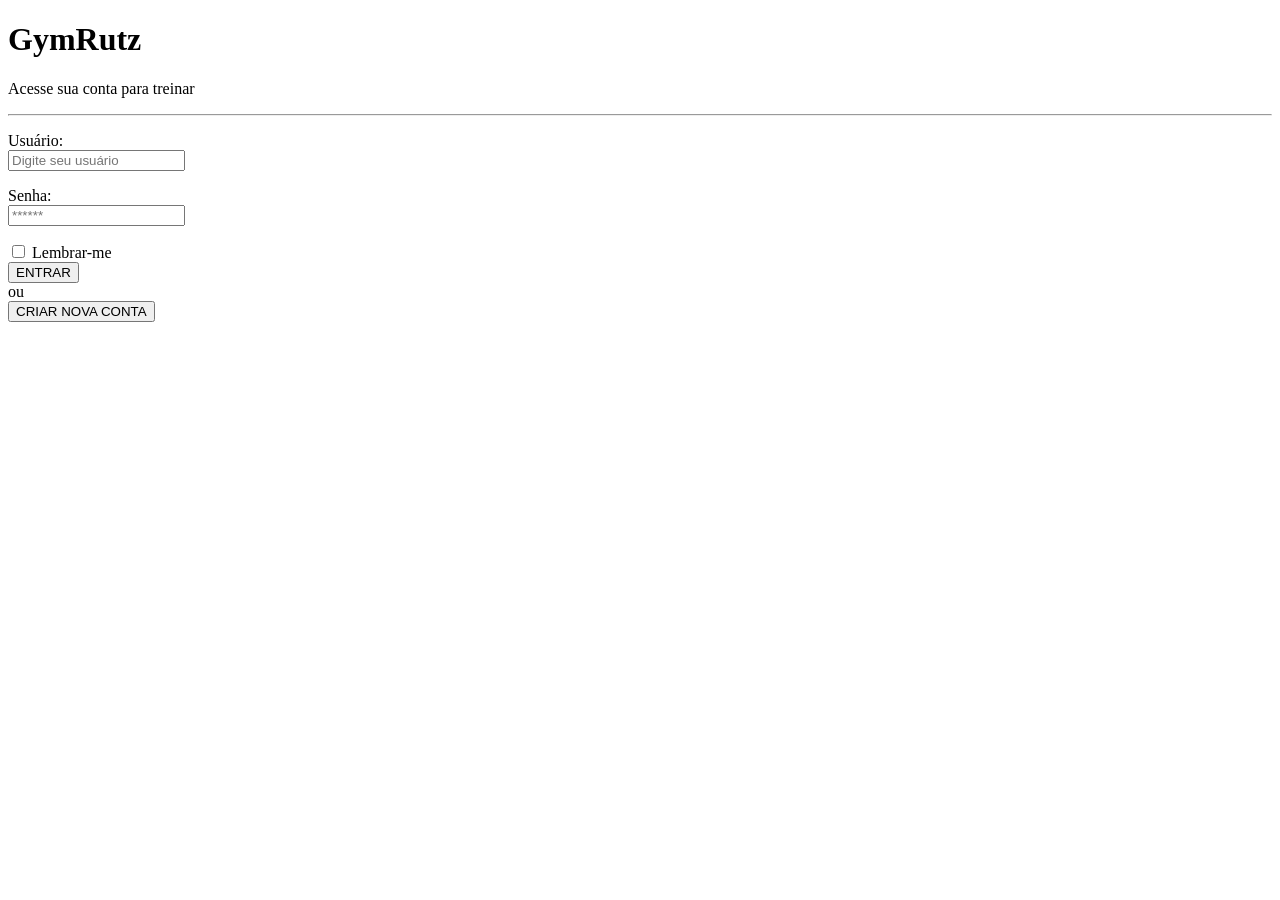
==== login.html @ e9187623 "login.html" ====
<!DOCTYPE html>
<html lang="pt-BR">
<head>
  <meta charset="UTF-8">
  <title>Login - GymRutz</title>
  <link href="https://fonts.googleapis.com/css2?family=Bebas+Neue&family=DM+Sans&display=swap" rel="stylesheet">
  <link rel="stylesheet" href="style.css">
</head>
<body class="corpo-login">

  <div class="caixa-login">
    <div class="login-topo">
      <h1>GymRutz</h1>
      <p>Acesse sua conta para treinar</p>
    </div>

    <hr> <!-- quebra a pagina com uma linha -->


    <!-- log de formulario -->
    <div class="form-login">
      <p>
        Usuário:<br>
        <input type="text" id="username" placeholder="Digite seu usuário">
      </p>
      
      <p>
        Senha:<br>
        <input type="password" id="password" placeholder="******">
      </p>
    
      <div class="opcoes">
        <input type="checkbox" id="rememberMe"> Lembrar-me
      </div>

      <button id="btnLogin" class="btn-entrar">ENTRAR</button>
      
      <div class="ou">ou</div>
      
      <button id="btnCadastrar" class="btn-registrar">CRIAR NOVA CONTA</button>
    </div>
  </div>

  <div id="forgotModal" class="modal-simples" style="display:none">
    <div class="modal-conteudo">
      <h3>Recuperar Senha</h3>
      <p>Informe seu usuário:</p>
      <input type="text" id="recoverUser">
      <br><br>
      <button id="btnRecover">Enviar</button>
      <button id="btnCloseModal">Fechar</button>
    </div>
  </div>

  <script src="login.js"></script>
</body>
</html>
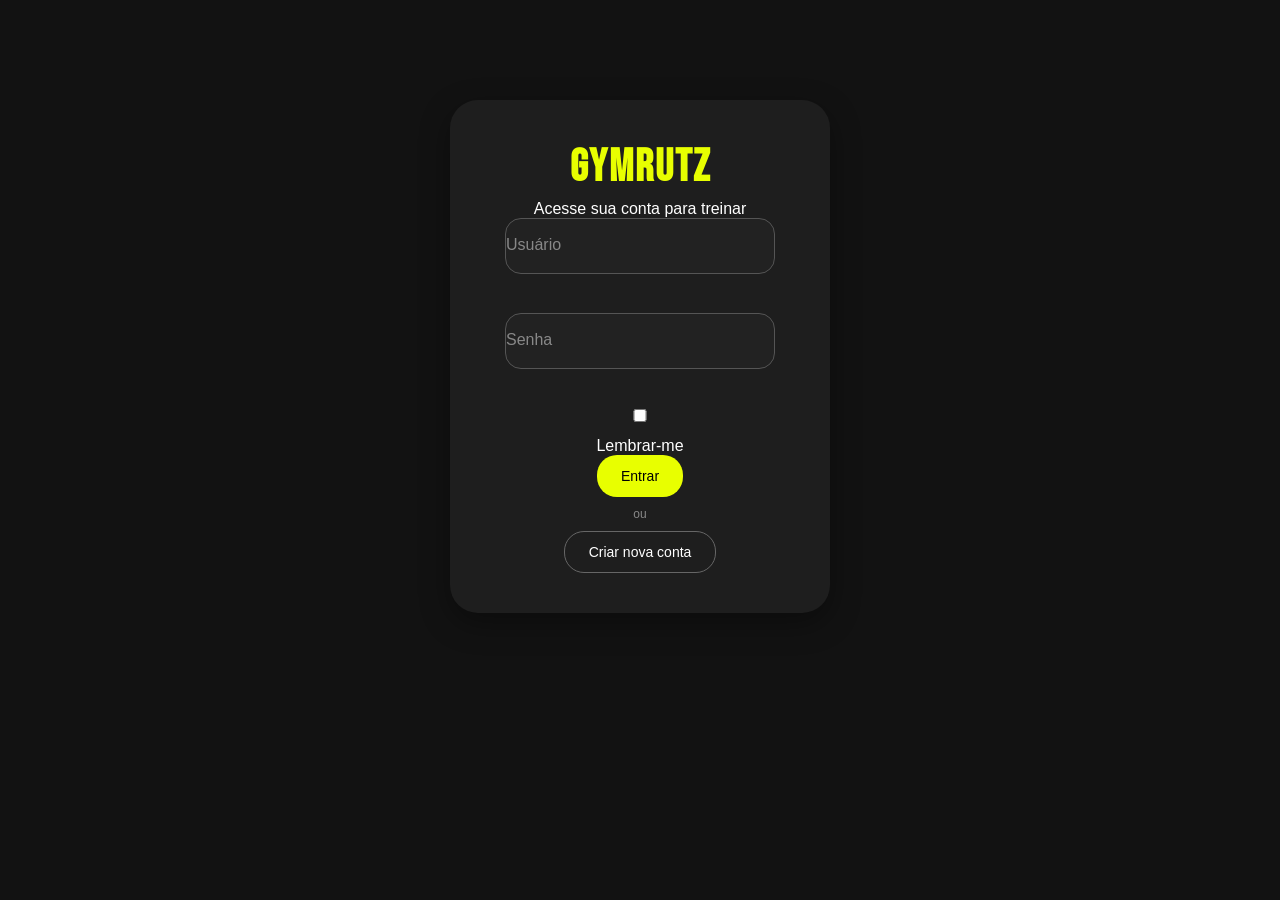
==== commit b59032d5: "atualizaçao da pagina de login para o material design" ====
--- a/login.html
+++ b/login.html
@@ -1,57 +1,107 @@
 <!DOCTYPE html>
 <html lang="pt-BR">
+
 <head>
-  <meta charset="UTF-8">
-  <title>Login - GymRutz</title>
-  <link href="https://fonts.googleapis.com/css2?family=Bebas+Neue&family=DM+Sans&display=swap" rel="stylesheet">
-  <link rel="stylesheet" href="style.css">
+    <meta charset="UTF-8">
+    <title>Login - GymRutz</title>
+
+    <link href="https://fonts.googleapis.com/css2?family=Roboto:wght@400;500;700&family=Bebas+Neue&display=swap" rel="stylesheet">
+
+    <link rel="stylesheet" href="style.css">
 </head>
+
 <body class="corpo-login">
+    <div class="caixa-login">
+        <div class="login-topo">
+            <h1>GymRutz</h1>
+            <p>Acesse sua conta para treinar</p>
+        </div>
+        <div class="form-login">
 
-  <div class="caixa-login">
-    <div class="login-topo">
-      <h1>GymRutz</h1>
-      <p>Acesse sua conta para treinar</p>
+            <!-- INPUT USUÁRIO -->
+            <div class="md-input-group">
+                <input
+                    type="text"
+                    id="username"
+                    class="md-input"
+                    placeholder=" "
+                    required>
+
+                <label class="md-label">
+                    Usuário
+                </label>
+            </div>
+
+            <!-- INPUT SENHA -->
+            <div class="md-input-group">
+                <input
+                    type="password"
+                    id="password"
+                    class="md-input"
+                    placeholder=" "
+                    required>
+                <label class="md-label">
+                    Senha
+                </label>
+            </div>
+
+            <!-- CHECKBOX -->
+            <div class="login-options">
+                <label class="remember-label">
+                    <input type="checkbox" id="rememberMe">
+                    <span>Lembrar-me</span>
+                </label>
+            </div>
+
+            <!-- BOTÃO LOGIN -->
+            <button id="btnLogin" class="md-btn md-btn-contained login-btn">
+                Entrar
+            </button>
+            <div class="ou">
+                ou
+            </div>
+
+            <!-- BOTÃO CADASTRO -->
+            <button id="btnCadastrar" class="md-btn md-btn-outlined login-btn">
+                Criar nova conta
+            </button>
+
+        </div>
     </div>
 
-    <hr> <!-- quebra a pagina com uma linha -->
+    <!-- MODAL -->
+    <div id="forgotModal" class="modal-simples" style="display:none">
 
+        <div class="modal-conteudo">
 
-    <!-- log de formulario -->
-    <div class="form-login">
-      <p>
-        Usuário:<br>
-        <input type="text" id="username" placeholder="Digite seu usuário">
-      </p>
-      
-      <p>
-        Senha:<br>
-        <input type="password" id="password" placeholder="******">
-      </p>
-    
-      <div class="opcoes">
-        <input type="checkbox" id="rememberMe"> Lembrar-me
-      </div>
+            <h3>Recuperar senha</h3>
+            <p>Informe seu usuário:</p>
+            <div class="md-input-group">
 
-      <button id="btnLogin" class="btn-entrar">ENTRAR</button>
-      
-      <div class="ou">ou</div>
-      
-      <button id="btnCadastrar" class="btn-registrar">CRIAR NOVA CONTA</button>
+                <input
+                    type="text"
+                    id="recoverUser"
+                    class="md-input"
+                    placeholder=" ">
+
+                <label class="md-label">
+                    Usuário
+                </label>
+
+            </div>
+            <div class="modal-actions">
+
+                <button id="btnRecover" class="md-btn md-btn-contained">
+                    Enviar
+                </button>
+
+                <button id="btnCloseModal" class="md-btn md-btn-outlined">
+                    Fechar
+                </button>
+            </div>
+        </div>
     </div>
-  </div>
+    <script src="login.js"></script>
 
-  <div id="forgotModal" class="modal-simples" style="display:none">
-    <div class="modal-conteudo">
-      <h3>Recuperar Senha</h3>
-      <p>Informe seu usuário:</p>
-      <input type="text" id="recoverUser">
-      <br><br>
-      <button id="btnRecover">Enviar</button>
-      <button id="btnCloseModal">Fechar</button>
-    </div>
-  </div>
-
-  <script src="login.js"></script>
 </body>
 </html>
--- a/style.css
+++ b/style.css
@@ -0,0 +1,496 @@
+* {
+    box-sizing: border-box;
+    margin: 0;
+    padding: 0;
+}
+
+body {
+    background-color: #121212;
+    color: #ffffff;
+    font-family: 'Roboto', 'DM Sans', sans-serif; 
+}
+
+.topo {
+    background: rgba(30,30,30,0.95);
+    backdrop-filter: blur(10px);
+    height: 72px;
+    display: flex;
+    align-items: center;
+    justify-content: space-between;
+    padding: 0 28px;
+    position: sticky;
+    top: 0;
+    z-index: 1000;
+    box-shadow: 0 2px 10px rgba(0,0,0,0.25);
+}
+
+.logo {
+    display: flex;
+    align-items: center;
+    gap: 12px;
+    font-family: 'Bebas Neue', sans-serif;
+    font-size: 24px;
+    color: #e8ff00;
+    letter-spacing: 1.5px;
+    cursor: pointer;
+    text-transform: uppercase;
+}
+
+.container {
+    display: flex;
+    min-height: 100vh;
+}
+.conteudo { flex: 1; padding: 25px; }
+.tela { display: none; }
+.tela.active { display: block; }
+
+.menu {
+    width: 256px;
+    background-color: #1e1e1e;
+    display: flex;
+    flex-direction: column;
+    padding: 16px 0;
+    box-shadow: 2px 0 10px rgba(0,0,0,0.25);
+}
+
+.menu p {
+    padding: 0 16px 8px;
+    font-size: 12px;
+    font-weight: 500;
+    color: #888;
+    text-transform: uppercase;
+    letter-spacing: 1px;
+}
+
+
+.link-menu {
+    background: transparent;
+    border: none;
+    color: rgba(255, 255, 255, 0.7);
+    padding: 12px 16px;
+    text-align: left;
+    font-family: 'Roboto', sans-serif;
+    font-size: 14px;
+    font-weight: 500;
+    cursor: pointer;
+    display: flex;
+    align-items: center;
+    gap: 12px;
+    width: 100%;
+    transition: background 0.2s;
+}
+
+.link-menu:hover {
+    background-color: rgba(232, 255, 0, 0.08); 
+    color: #e8ff00;
+}
+
+.link-menu.active {
+    background-color: rgba(232, 255, 0, 0.12);
+    color: #e8ff00;
+}
+
+.menu a.link-menu {
+    margin-top: auto; 
+    color: #ff4d00;
+    border-top: 1px solid #333;
+    text-decoration: none;
+}
+
+.md-table-container {
+    background: #1e1e1e;
+    border-radius: 24px;
+    overflow: hidden;
+    margin-top: 24px;
+    box-shadow: 0 4px 14px rgba(0,0,0,0.25);
+}
+
+.md-data-table {
+    width: 100%;
+    border-collapse: collapse;
+}
+
+.usuario {
+    display: flex;
+    align-items: center;
+    gap: 10px;
+    background: #2a2a2a;
+    padding: 10px 18px;
+    border-radius: 18px;
+    font-size: 14px;
+    font-weight: 500;
+}
+
+.cards-topo {
+    display: flex;
+    gap: 15px;
+    margin-bottom: 30px;
+}
+
+.card {
+    background: #1e1e1e;
+    padding: 24px;
+    flex: 1;
+    text-align: center;
+    border-radius: 20px;
+    box-shadow: 0 4px 12px rgba(0,0,0,0.25);
+    transition: 0.2s;
+}
+
+.card:hover {
+    transform: translateY(-2px);
+}
+
+.card p {
+    color: #888;
+    font-size: 12px;
+    text-transform: uppercase;
+    margin-bottom: 10px;
+}
+
+.card h2 {
+    font-family: 'Bebas Neue', sans-serif;
+    color: #e8ff00;
+    font-size: 40px;
+    letter-spacing: 2px;
+}
+
+.bloco {
+    background: #1e1e1e;
+    padding: 24px;
+    border-radius: 20px;
+    box-shadow: 0 4px 12px rgba(0,0,0,0.2);
+}
+
+h1 {
+    font-family: 'Bebas Neue', sans-serif;
+    margin-bottom: 20px;
+    letter-spacing: 2px;
+}
+
+h3 {
+    margin-bottom: 15px;
+    font-size: 16px;
+    color: #e8ff00;
+}
+
+table {
+    width: 100%;
+    border-collapse: collapse; 
+    margin-top: 10px;
+}
+
+th {
+    background: #232323;
+    color: #9e9e9e;
+    padding: 18px 16px;
+    text-align: left;
+    font-size: 12px;
+    font-weight: 500;
+    letter-spacing: 1px;
+}
+
+td {
+    padding: 18px 16px;
+    border-bottom: 1px solid #2d2d2d;
+    font-size: 14px;
+}
+
+tr:hover {
+    background: rgba(255,255,255,0.03);
+}
+
+.menu a.link-menu {
+    color: #ff4d00; 
+    margin-top: 20px;
+}
+
+.form {
+    background-color: #1a1a1a;
+    padding: 25px;
+    border: 1px solid #333;
+    max-width: 500px; 
+    border-radius: 5px;
+}
+
+.form p {
+    margin-bottom: 15px;
+    font-size: 14px;
+    color: #bbb;
+}
+
+.form input, 
+.form select {
+    width: 100%;
+    padding: 10px;
+    margin-top: 5px;
+    background-color: #252525;
+    border: 1px solid #444;
+    color: white;
+    border-radius: 4px;
+    outline: none;
+}
+
+.form input:focus, 
+.form select:focus {
+    border-color: #e8ff00;
+}
+
+#btnSalvar {
+    background-color: #e8ff00;
+    color: black;
+    border: none;
+    padding: 12px 20px;
+    font-family: 'Bebas Neue', sans-serif;
+    font-size: 18px;
+    letter-spacing: 1px;
+    cursor: pointer;
+    margin-top: 10px;
+    margin-right: 10px;
+}
+
+/* Botões secundários */
+#btnLimpar, 
+#btnCancelarEdicao {
+    background-color: transparent;
+    color: #888;
+    border: 1px solid #444;
+    padding: 10px 15px;
+    cursor: pointer;
+    font-size: 13px;
+}
+
+#btnLimpar:hover {
+    color: white;
+    border-color: #666;
+}
+
+.corpo-login {
+    background-color: #121212;
+    font-family: 'DM Sans', sans-serif;
+    color: white;
+    margin-top: 100px; 
+    text-align: center;
+}
+
+.caixa-login {
+    width: 380px;
+    margin: 0 auto;
+    padding: 40px;
+    border-radius: 28px;
+    background: #1e1e1e;
+    box-shadow: 0 10px 30px rgba(0,0,0,0.35);
+}
+
+.login-topo h1 {
+    font-family: 'Bebas Neue', sans-serif;
+    color: #e8ff00;
+    font-size: 45px;
+    margin-bottom: 5px;
+}
+
+.form-login input {
+    width: 90%;
+    padding: 10px;
+    margin-bottom: 15px;
+    background: #222;
+    border: 1px solid #555;
+    color: white;
+}
+
+.btn-entrar {
+    width: 95%;
+    padding: 12px;
+    background-color: #e8ff00;
+    color: black;
+    border: none;
+    font-weight: bold;
+    cursor: pointer;
+    margin-top: 10px;
+}
+
+.btn-entrar:hover {
+    background-color: #ffff00; 
+}
+
+.ou {
+    margin: 10px 0;
+    font-size: 12px;
+    color: #888;
+}
+
+
+.btn-registrar {
+    width: 95%;
+    padding: 8px;
+    background: none;
+    border: 1px solid #e8ff00;
+    color: #e8ff00;
+    cursor: pointer;
+}
+
+.modal-simples {
+    position: fixed;
+    top: 20%;
+    left: 50%;
+    transform: translate(-50%, -50%); 
+    background: #1a1a1a;
+    border: 3px solid #e8ff00;
+    padding: 20px;
+    z-index: 100;
+}
+
+.md-input-group {
+    position: relative;
+    margin-bottom: 24px;
+}
+
+.md-input {
+    width: 100%;
+    height: 56px;
+    padding: 16px;
+    background: #1f1f1f;
+    border: 1px solid #555;
+    border-radius: 16px;
+    color: white;
+    font-size: 16px;
+    outline: none;
+    transition: 0.2s;
+}
+
+.md-input:focus {
+    border: 2px solid #e8ff00;
+    background: #252525;
+}
+
+
+.md-label {
+    position: absolute;
+    left: 16px;
+    top: 18px;
+    font-size: 16px;
+    color: #888; 
+    pointer-events: none;
+    transition: all 0.2s ease;
+    z-index: 1;
+}
+
+.md-input:placeholder-shown:not(:focus) + .md-label {
+    top: 18px;
+    font-size: 16px;
+    color: #888;
+}
+
+.md-input:focus + .md-label,
+.md-input:not(:placeholder-shown) + .md-label {
+    top: 8px;
+    font-size: 12px;
+    color: #e8ff00; 
+}
+
+.md-input-group select:invalid:not(:focus) + .md-label {
+    top: 18px;
+    font-size: 16px;
+    color: #888;
+}
+
+.md-input-group select:focus + .md-label,
+.md-input-group select:valid + .md-label {
+    top: 8px;
+    font-size: 12px;
+    color: #e8ff00;
+}
+.md-btn {
+    height: 42px;
+    border-radius: 20px;
+    padding: 0 24px;
+    border: none;
+    cursor: pointer;
+    font-size: 14px;
+    font-weight: 500;
+    transition: 0.2s;
+}
+
+.md-btn-contained {
+    background: #e8ff00;
+    color: black;
+}
+
+.md-btn-contained:hover {
+    transform: translateY(-1px);
+    box-shadow: 0 4px 12px rgba(232,255,0,0.3);
+}
+
+.md-btn-outlined {
+    background: transparent;
+    border: 1px solid #666;
+    color: white;
+}
+
+.md-btn-outlined:hover {
+    background: rgba(255,255,255,0.05);
+}
+
+.md-btn-text {
+    background: transparent;
+    color: #e8ff00;
+}
+
+.md-table-toolbar {
+    padding: 16px;
+    display: flex;
+    justify-content: flex-start;
+    align-items: center;
+}
+
+.md-select-inline {
+    background: #2a2a2a;
+    color: white;
+    border: 1px solid #555;
+    border-radius: 12px;
+    padding: 10px 14px;
+    min-width: 180px;
+    outline: none;
+    font-size: 14px;
+    transition: 0.2s;
+}
+
+.md-select-inline:focus {
+    border-color: #e8ff00;
+    box-shadow: 0 0 0 3px rgba(232,255,0,0.15);
+}
+
+.table-actions {
+    display: flex;
+    gap: 8px;
+}
+
+.btn-table {
+    border: none;
+    border-radius: 12px;
+    padding: 8px 14px;
+    font-size: 13px;
+    cursor: pointer;
+    transition: 0.2s;
+    font-weight: 500;
+}
+
+.btn-edit {
+    background: #e8ff00;
+    color: black;
+}
+
+.btn-edit:hover {
+    transform: translateY(-1px);
+    box-shadow: 0 2px 8px rgba(232,255,0,0.25);
+}
+
+.btn-delete {
+    background: #2a2a2a;
+    color: #ff7272;
+    border: 1px solid #444;
+}
+
+.btn-delete:hover {
+    background: rgba(255,114,114,0.08);
+}
